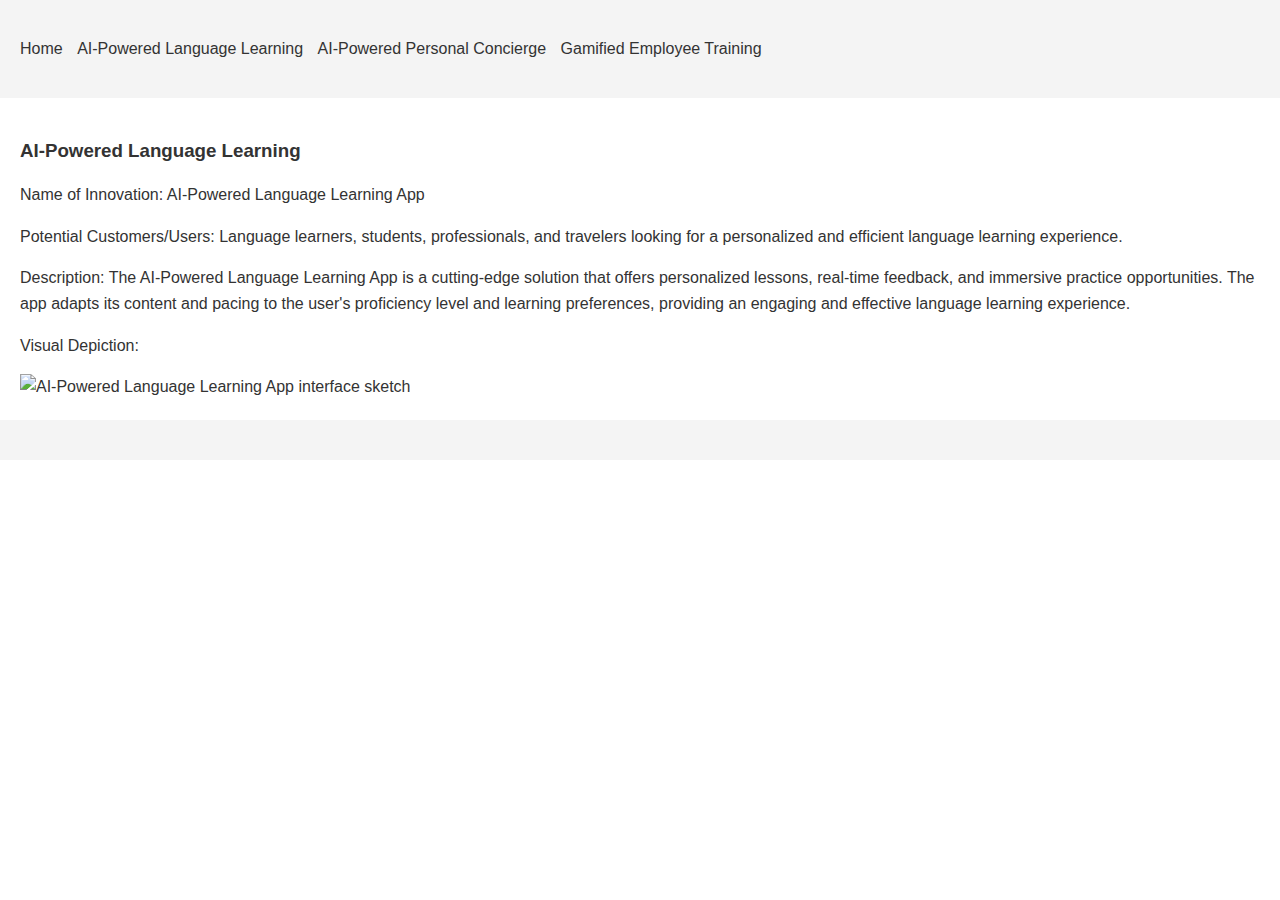
==== ai_language_learning.html @ 03c20bb4 "Update ai_language_learning.html" ====
<!DOCTYPE html>
<html lang="en">

<head>
    <meta charset="UTF-8">
    <meta name="viewport" content="width=device-width, initial-scale=1.0">
    <title>AI-Powered Language Learning - Osvaldo Castro's Innovative Solutions</title>
    <link rel="stylesheet" href="styles.css">
</head>

<body>
    <header>
    <nav>
        <ul>
            <li><a href="index.html">Home</a></li>
            <li><a href="ai_language_learning.html">AI-Powered Language Learning</a></li>
            <li><a href="ai_personal_concierge.html">AI-Powered Personal Concierge</a></li>
            <li><a href="gamified_employee_training.html">Gamified Employee Training</a></li>
        </ul>
    </nav>
</header>

    <main>
         <section id="ai-language-learning">
            <h3>AI-Powered Language Learning</h3>
            <p>Name of Innovation: AI-Powered Language Learning App</p>
            <p>Potential Customers/Users: Language learners, students, professionals, and travelers looking for a personalized and efficient language learning experience.</p>
            <p>Description: The AI-Powered Language Learning App is a cutting-edge solution that offers personalized lessons, real-time feedback, and immersive practice opportunities. The app adapts its content and pacing to the user's proficiency level and learning preferences, providing an engaging and effective language learning experience.</p>
            <p>Visual Depiction:</p>
            <img src="language-learning-sketch.jpg" alt="AI-Powered Language Learning App interface sketch">
        </section>

    </main>

    <footer>
        <!-- Add your footer content here -->
    </footer>
</body>

</html>
---- styles.css ----
body {
    font-family: Arial, sans-serif;
    line-height: 1.6;
    color: #333;
    margin: 0;
}

header {
    background: #f4f4f4;
    padding: 20px;
}

nav ul {
    list-style: none;
    padding: 0;
}

nav ul li {
    display: inline;
    margin-right: 10px;
}

nav ul li a {
    text-decoration: none;
    color: #333;
}

nav ul li a:hover {
    color: #666;
}

main {
    padding: 20px;
}

h1, h2, h3 {
    margin-bottom: 10px;
}

footer {
    background: #f4f4f4;
    padding: 20px;
    text-align: center;
}
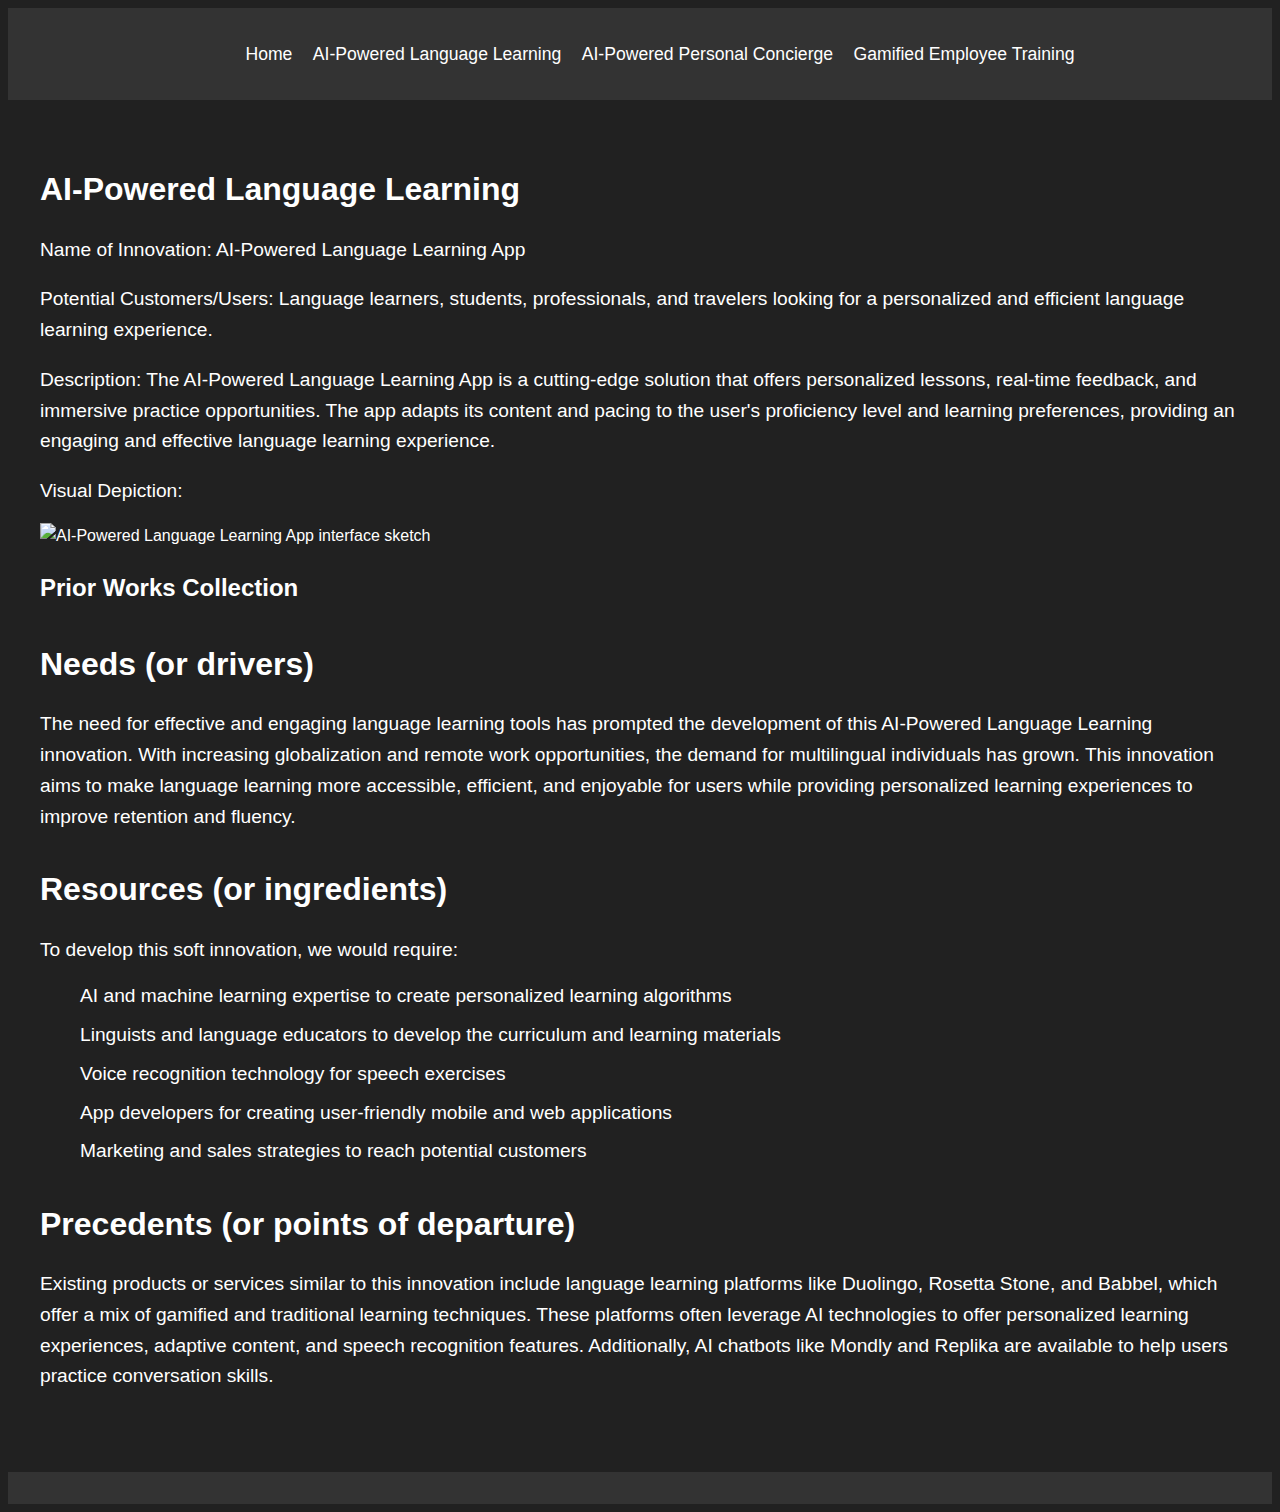
==== commit c0aa36c2: "Update ai_language_learning.html" ====
--- a/ai_language_learning.html
+++ b/ai_language_learning.html
@@ -21,7 +21,7 @@
 </header>
 
     <main>
-         <section id="ai-language-learning">
+        <section id="ai-language-learning">
             <h3>AI-Powered Language Learning</h3>
             <p>Name of Innovation: AI-Powered Language Learning App</p>
             <p>Potential Customers/Users: Language learners, students, professionals, and travelers looking for a personalized and efficient language learning experience.</p>
@@ -29,6 +29,25 @@
             <p>Visual Depiction:</p>
             <img src="language-learning-sketch.jpg" alt="AI-Powered Language Learning App interface sketch">
         </section>
+
+        <section>
+    <h2>Prior Works Collection</h2>
+    <h3>Needs (or drivers)</h3>
+    <p>The need for effective and engaging language learning tools has prompted the development of this AI-Powered Language Learning innovation. With increasing globalization and remote work opportunities, the demand for multilingual individuals has grown. This innovation aims to make language learning more accessible, efficient, and enjoyable for users while providing personalized learning experiences to improve retention and fluency.</p>
+
+    <h3>Resources (or ingredients)</h3>
+    <p>To develop this soft innovation, we would require:</p>
+    <ul>
+        <li>AI and machine learning expertise to create personalized learning algorithms</li>
+        <li>Linguists and language educators to develop the curriculum and learning materials</li>
+        <li>Voice recognition technology for speech exercises</li>
+        <li>App developers for creating user-friendly mobile and web applications</li>
+        <li>Marketing and sales strategies to reach potential customers</li>
+    </ul>
+
+    <h3>Precedents (or points of departure)</h3>
+    <p>Existing products or services similar to this innovation include language learning platforms like Duolingo, Rosetta Stone, and Babbel, which offer a mix of gamified and traditional learning techniques. These platforms often leverage AI technologies to offer personalized learning experiences, adaptive content, and speech recognition features. Additionally, AI chatbots like Mondly and Replika are available to help users practice conversation skills.</p>
+</section>
 
     </main>
 
--- a/styles.css
+++ b/styles.css
@@ -1,44 +1,101 @@
+/* Basic typography */
 body {
     font-family: Arial, sans-serif;
+    color: #ffffff;
+    background-color: #212121;
     line-height: 1.6;
-    color: #333;
-    margin: 0;
 }
 
-header {
-    background: #f4f4f4;
-    padding: 20px;
+/* Navigation */
+nav {
+    display: flex;
+    justify-content: center;
+    background-color: #333;
+    padding: 1rem;
 }
 
 nav ul {
     list-style: none;
-    padding: 0;
 }
 
 nav ul li {
     display: inline;
-    margin-right: 10px;
+    margin-right: 1rem;
+}
+
+nav ul li:last-child {
+    margin-right: 0;
 }
 
 nav ul li a {
     text-decoration: none;
-    color: #333;
+    color: #ffffff;
+    font-size: 1.1rem;
 }
 
 nav ul li a:hover {
-    color: #666;
+    color: #007bff;
 }
 
+/* Main content */
 main {
-    padding: 20px;
+    max-width: 1200px;
+    margin: 0 auto;
+    padding: 2rem;
 }
 
-h1, h2, h3 {
-    margin-bottom: 10px;
+main h1 {
+    font-size: 3rem;
+    margin-bottom: 1rem;
 }
 
+main h3 {
+    font-size: 2rem;
+    margin-bottom: 1rem;
+}
+
+main p {
+    font-size: 1.2rem;
+    margin-bottom: 1rem;
+}
+
+main a {
+    display: inline-block;
+    text-decoration: none;
+    color: #007bff;
+    margin-bottom: 1rem;
+}
+
+main a:hover {
+    color: #0056b3;
+}
+
+main ul {
+    list-style: none;
+}
+
+main li {
+    font-size: 1.2rem;
+    margin-bottom: 0.5rem;
+}
+
+/* Footer */
 footer {
-    background: #f4f4f4;
-    padding: 20px;
     text-align: center;
+    padding: 1rem;
+    background-color: #333;
+    margin-top: 2rem;
 }
+
+/* Responsive layout */
+@media (max-width: 768px) {
+    nav ul li {
+        display: block;
+        text-align: center;
+        margin-bottom: 0.5rem;
+    }
+
+    nav ul li:last-child {
+        margin-bottom: 0;
+    }
+}
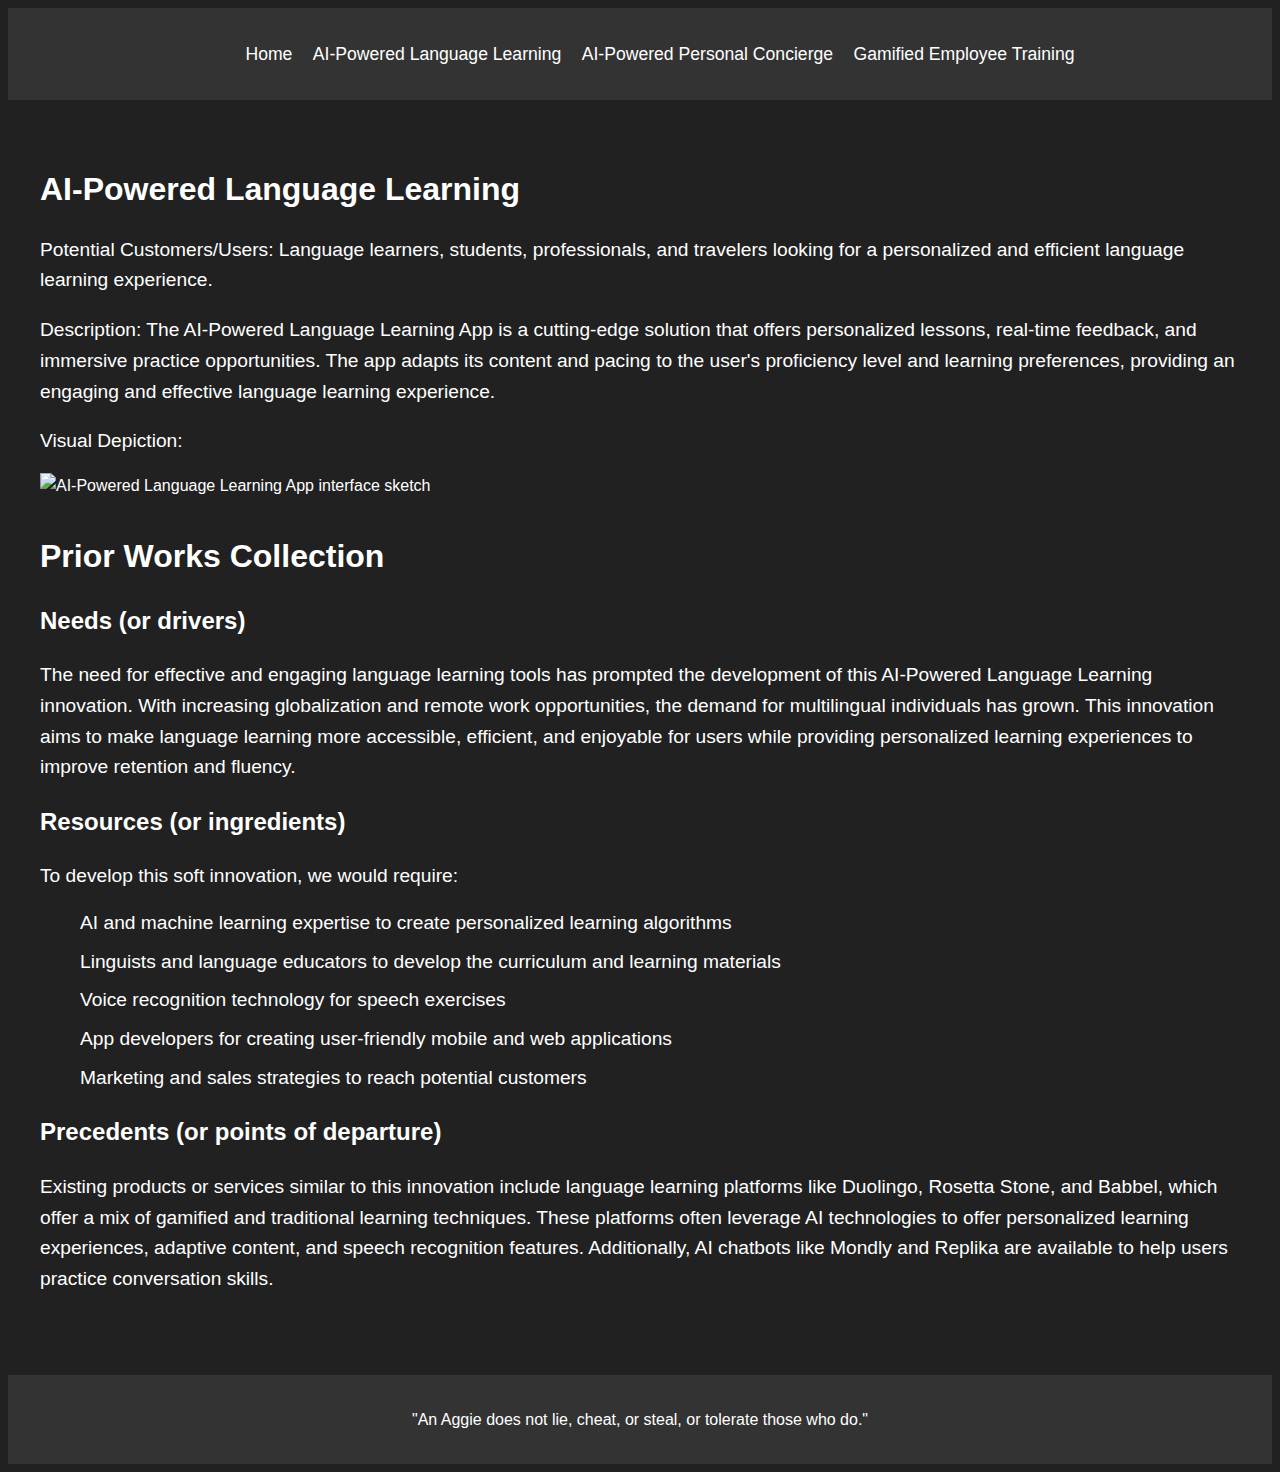
==== commit f83a79e9: "Update ai_language_learning.html" ====
--- a/ai_language_learning.html
+++ b/ai_language_learning.html
@@ -23,7 +23,6 @@
     <main>
         <section id="ai-language-learning">
             <h3>AI-Powered Language Learning</h3>
-            <p>Name of Innovation: AI-Powered Language Learning App</p>
             <p>Potential Customers/Users: Language learners, students, professionals, and travelers looking for a personalized and efficient language learning experience.</p>
             <p>Description: The AI-Powered Language Learning App is a cutting-edge solution that offers personalized lessons, real-time feedback, and immersive practice opportunities. The app adapts its content and pacing to the user's proficiency level and learning preferences, providing an engaging and effective language learning experience.</p>
             <p>Visual Depiction:</p>
@@ -31,28 +30,28 @@
         </section>
 
         <section>
-    <h2>Prior Works Collection</h2>
-    <h3>Needs (or drivers)</h3>
-    <p>The need for effective and engaging language learning tools has prompted the development of this AI-Powered Language Learning innovation. With increasing globalization and remote work opportunities, the demand for multilingual individuals has grown. This innovation aims to make language learning more accessible, efficient, and enjoyable for users while providing personalized learning experiences to improve retention and fluency.</p>
+            <h3>Prior Works Collection</h2>
+            <h2>Needs (or drivers)</h3>
+            <p>The need for effective and engaging language learning tools has prompted the development of this AI-Powered Language Learning innovation. With increasing globalization and remote work opportunities, the demand for multilingual individuals has grown. This innovation aims to make language learning more accessible, efficient, and enjoyable for users while providing personalized learning experiences to improve retention and fluency.</p>
 
-    <h3>Resources (or ingredients)</h3>
-    <p>To develop this soft innovation, we would require:</p>
-    <ul>
-        <li>AI and machine learning expertise to create personalized learning algorithms</li>
-        <li>Linguists and language educators to develop the curriculum and learning materials</li>
-        <li>Voice recognition technology for speech exercises</li>
-        <li>App developers for creating user-friendly mobile and web applications</li>
-        <li>Marketing and sales strategies to reach potential customers</li>
-    </ul>
+            <h2>Resources (or ingredients)</h3>
+            <p>To develop this soft innovation, we would require:</p>
+            <ul>
+                <li>AI and machine learning expertise to create personalized learning algorithms</li>
+                <li>Linguists and language educators to develop the curriculum and learning materials</li>
+                <li>Voice recognition technology for speech exercises</li>
+                <li>App developers for creating user-friendly mobile and web applications</li>
+                <li>Marketing and sales strategies to reach potential customers</li>
+            </ul>
 
-    <h3>Precedents (or points of departure)</h3>
-    <p>Existing products or services similar to this innovation include language learning platforms like Duolingo, Rosetta Stone, and Babbel, which offer a mix of gamified and traditional learning techniques. These platforms often leverage AI technologies to offer personalized learning experiences, adaptive content, and speech recognition features. Additionally, AI chatbots like Mondly and Replika are available to help users practice conversation skills.</p>
-</section>
+            <h2>Precedents (or points of departure)</h3>
+            <p>Existing products or services similar to this innovation include language learning platforms like Duolingo, Rosetta Stone, and Babbel, which offer a mix of gamified and traditional learning techniques. These platforms often leverage AI technologies to offer personalized learning experiences, adaptive content, and speech recognition features. Additionally, AI chatbots like Mondly and Replika are available to help users practice conversation skills.</p>
+        </section>
 
     </main>
 
     <footer>
-        <!-- Add your footer content here -->
+        <p>"An Aggie does not lie, cheat, or steal, or tolerate those who do."</p>
     </footer>
 </body>
 
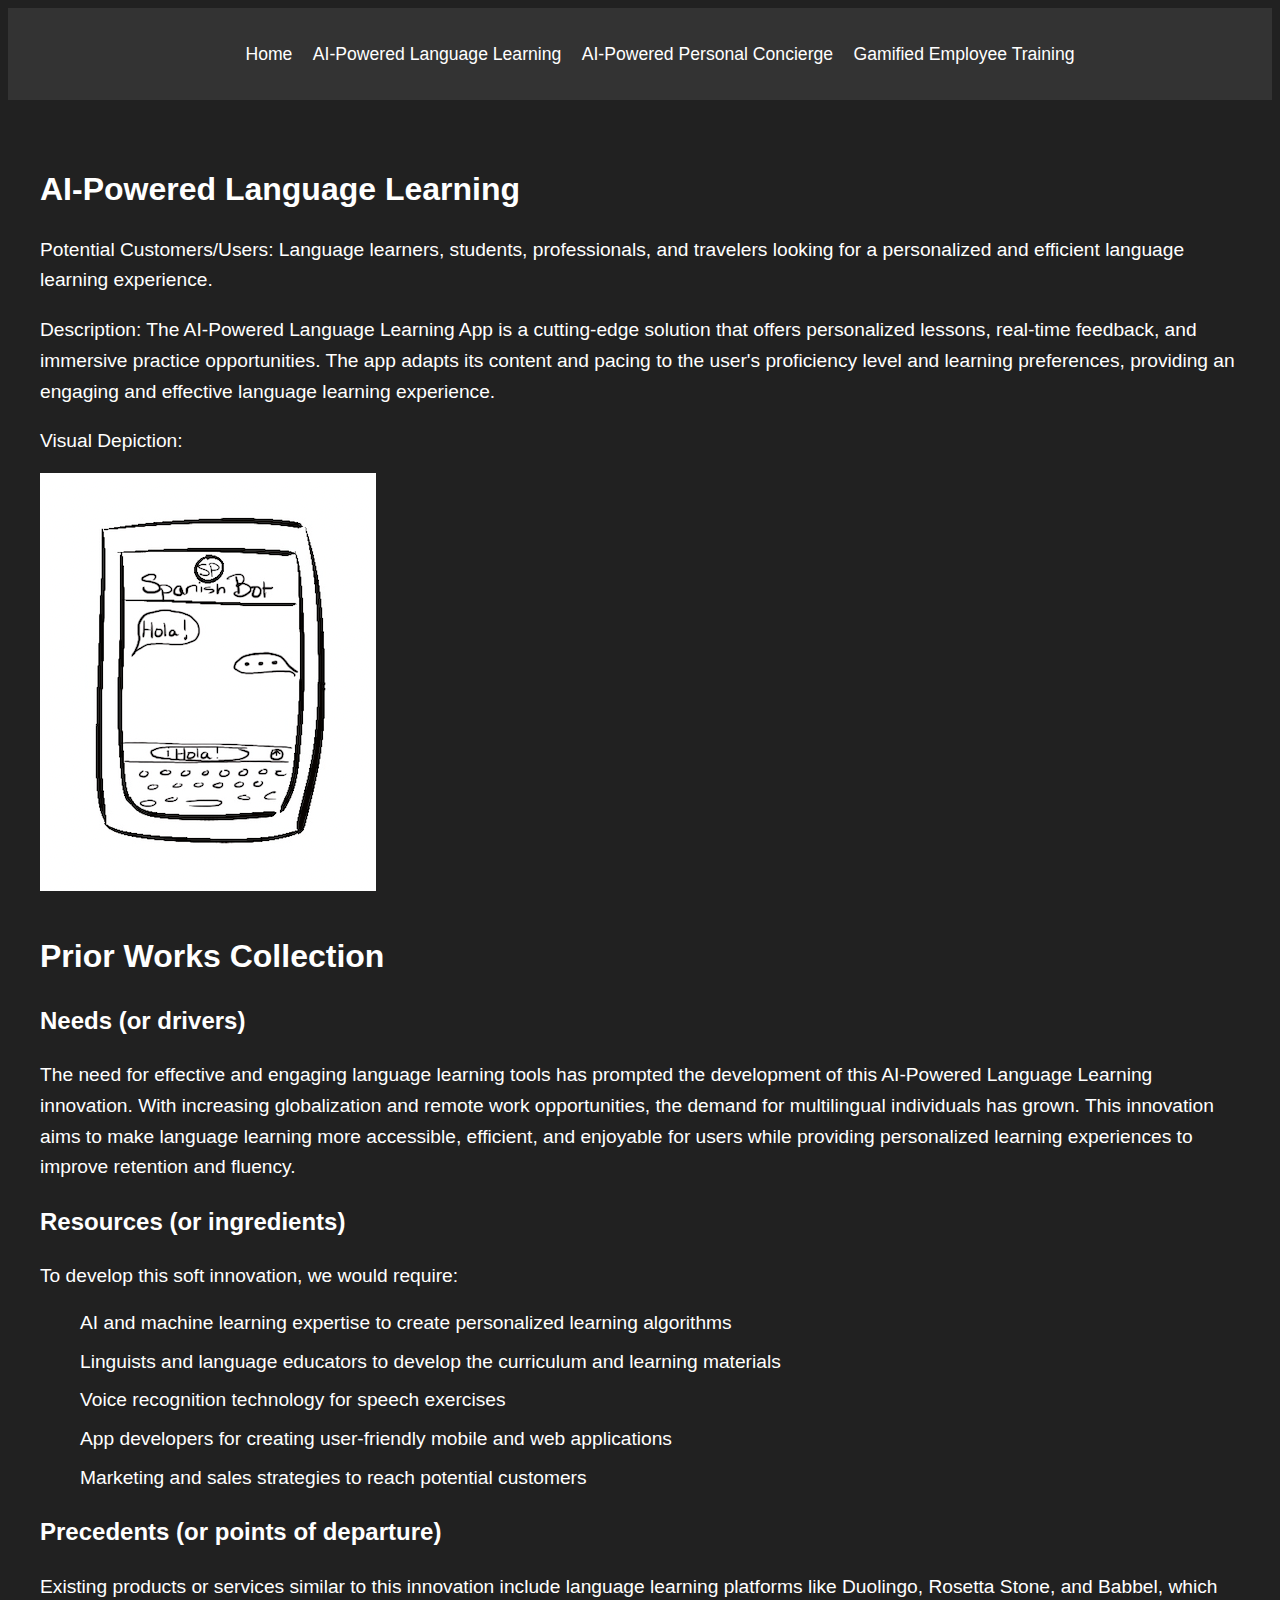
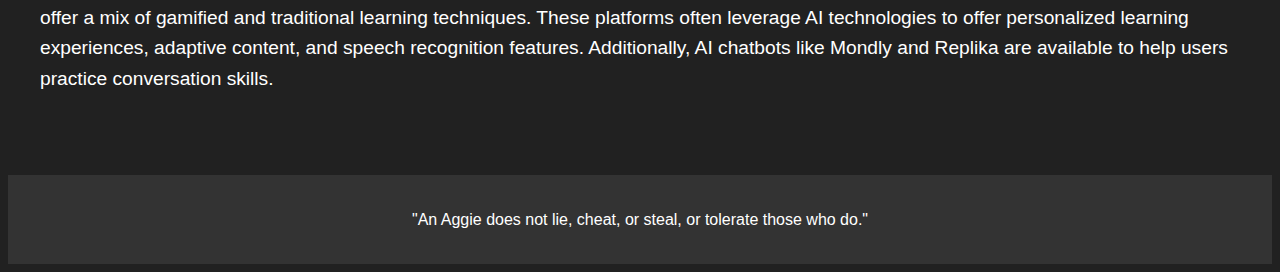
==== commit a1d259b1: "Update ai_language_learning.html" ====
--- a/ai_language_learning.html
+++ b/ai_language_learning.html
@@ -26,7 +26,7 @@
             <p>Potential Customers/Users: Language learners, students, professionals, and travelers looking for a personalized and efficient language learning experience.</p>
             <p>Description: The AI-Powered Language Learning App is a cutting-edge solution that offers personalized lessons, real-time feedback, and immersive practice opportunities. The app adapts its content and pacing to the user's proficiency level and learning preferences, providing an engaging and effective language learning experience.</p>
             <p>Visual Depiction:</p>
-            <img src="language-learning-sketch.jpg" alt="AI-Powered Language Learning App interface sketch">
+            <img src="ai_language_learning.png" alt="AI-Powered Language Learning App interface sketch">
         </section>
 
         <section>
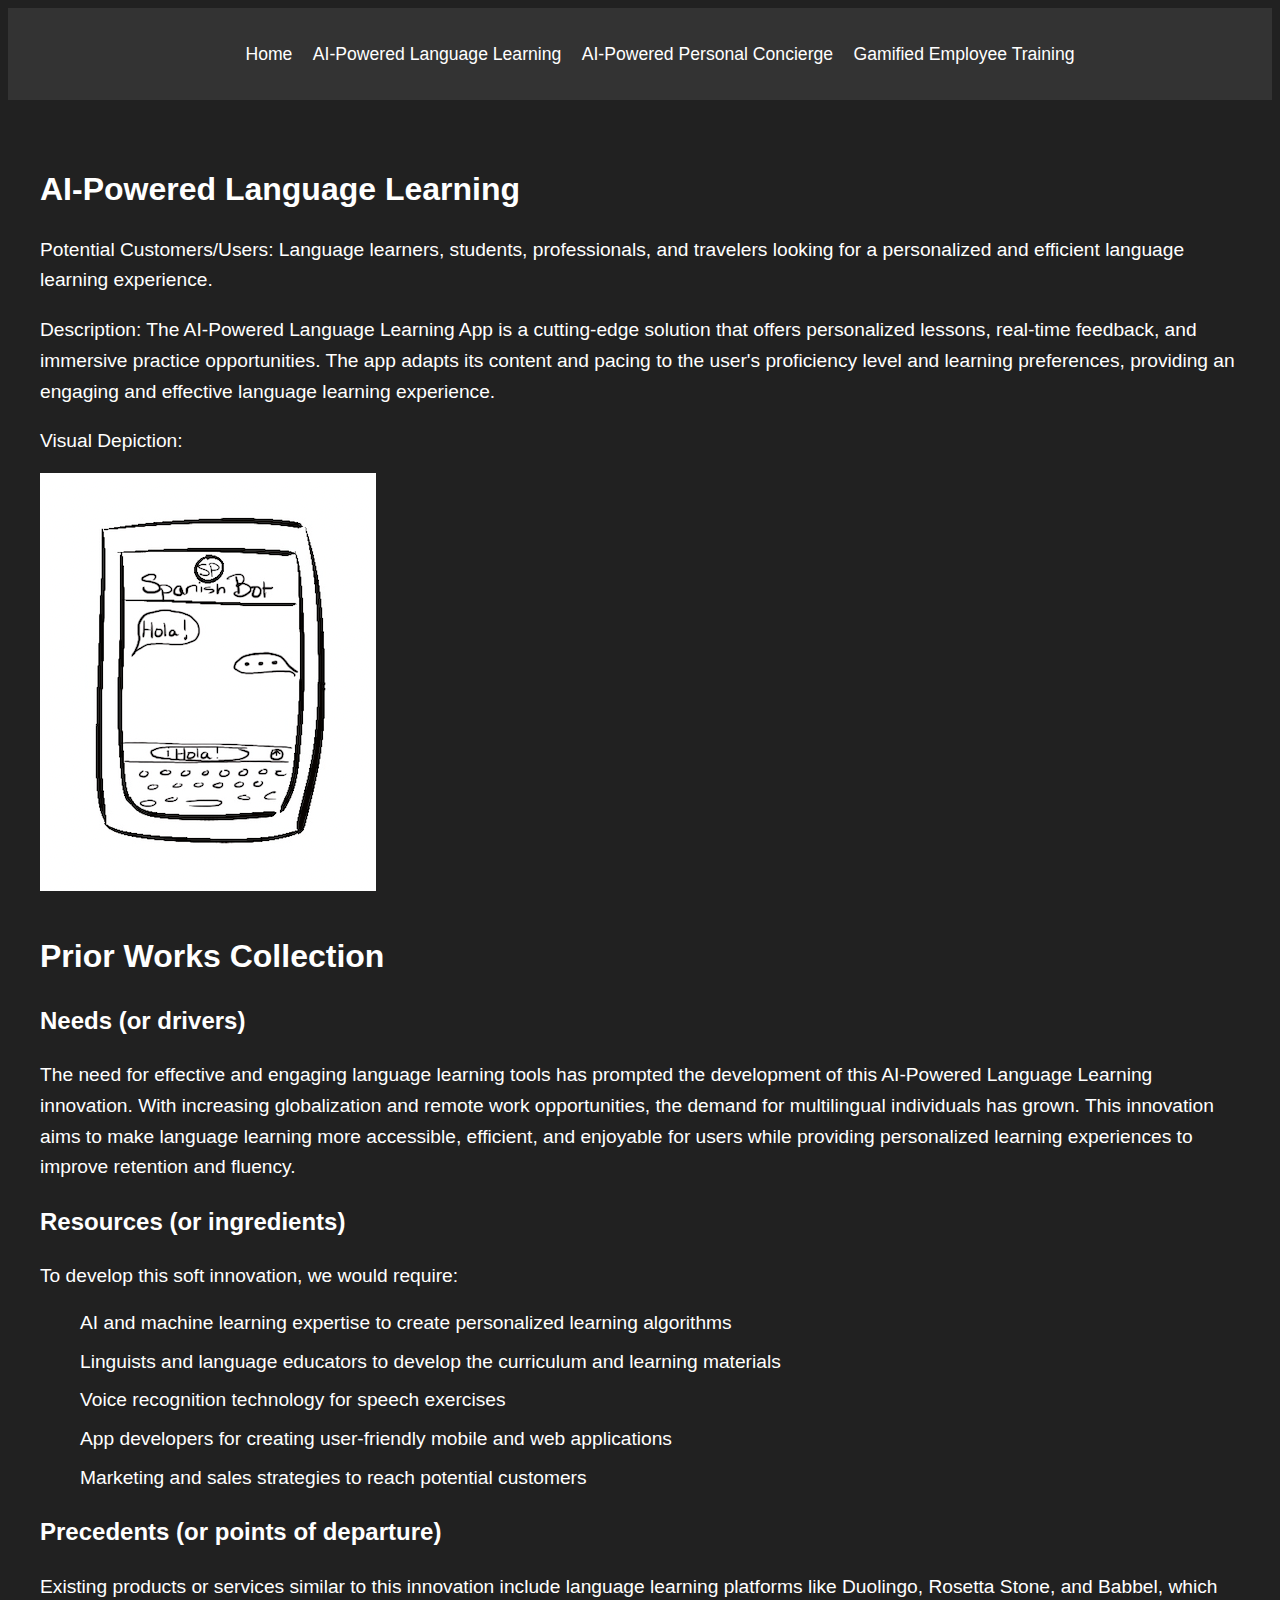
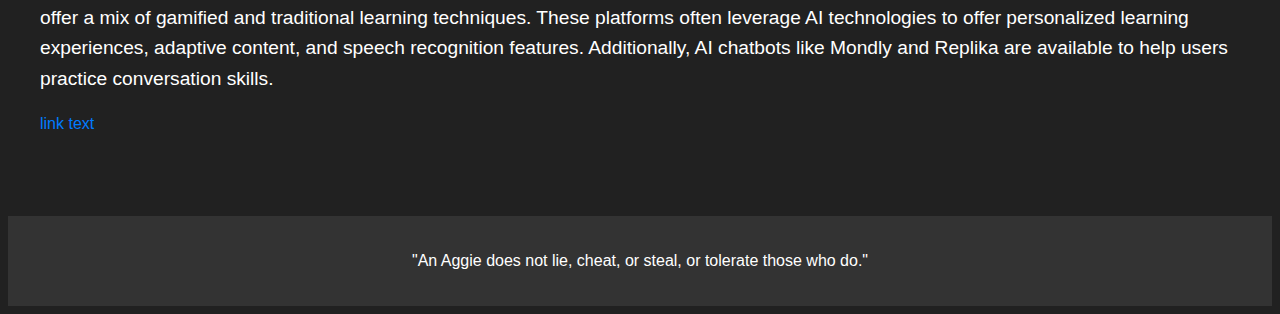
==== commit fb9ff1eb: "Update ai_language_learning.html" ====
--- a/ai_language_learning.html
+++ b/ai_language_learning.html
@@ -46,6 +46,7 @@
 
             <h2>Precedents (or points of departure)</h3>
             <p>Existing products or services similar to this innovation include language learning platforms like Duolingo, Rosetta Stone, and Babbel, which offer a mix of gamified and traditional learning techniques. These platforms often leverage AI technologies to offer personalized learning experiences, adaptive content, and speech recognition features. Additionally, AI chatbots like Mondly and Replika are available to help users practice conversation skills.</p>
+            <a href="https://patents.google.com/patent/US20170116870A1/en?assignee=duolingo&oq=duolingo">link text</a>
         </section>
 
     </main>
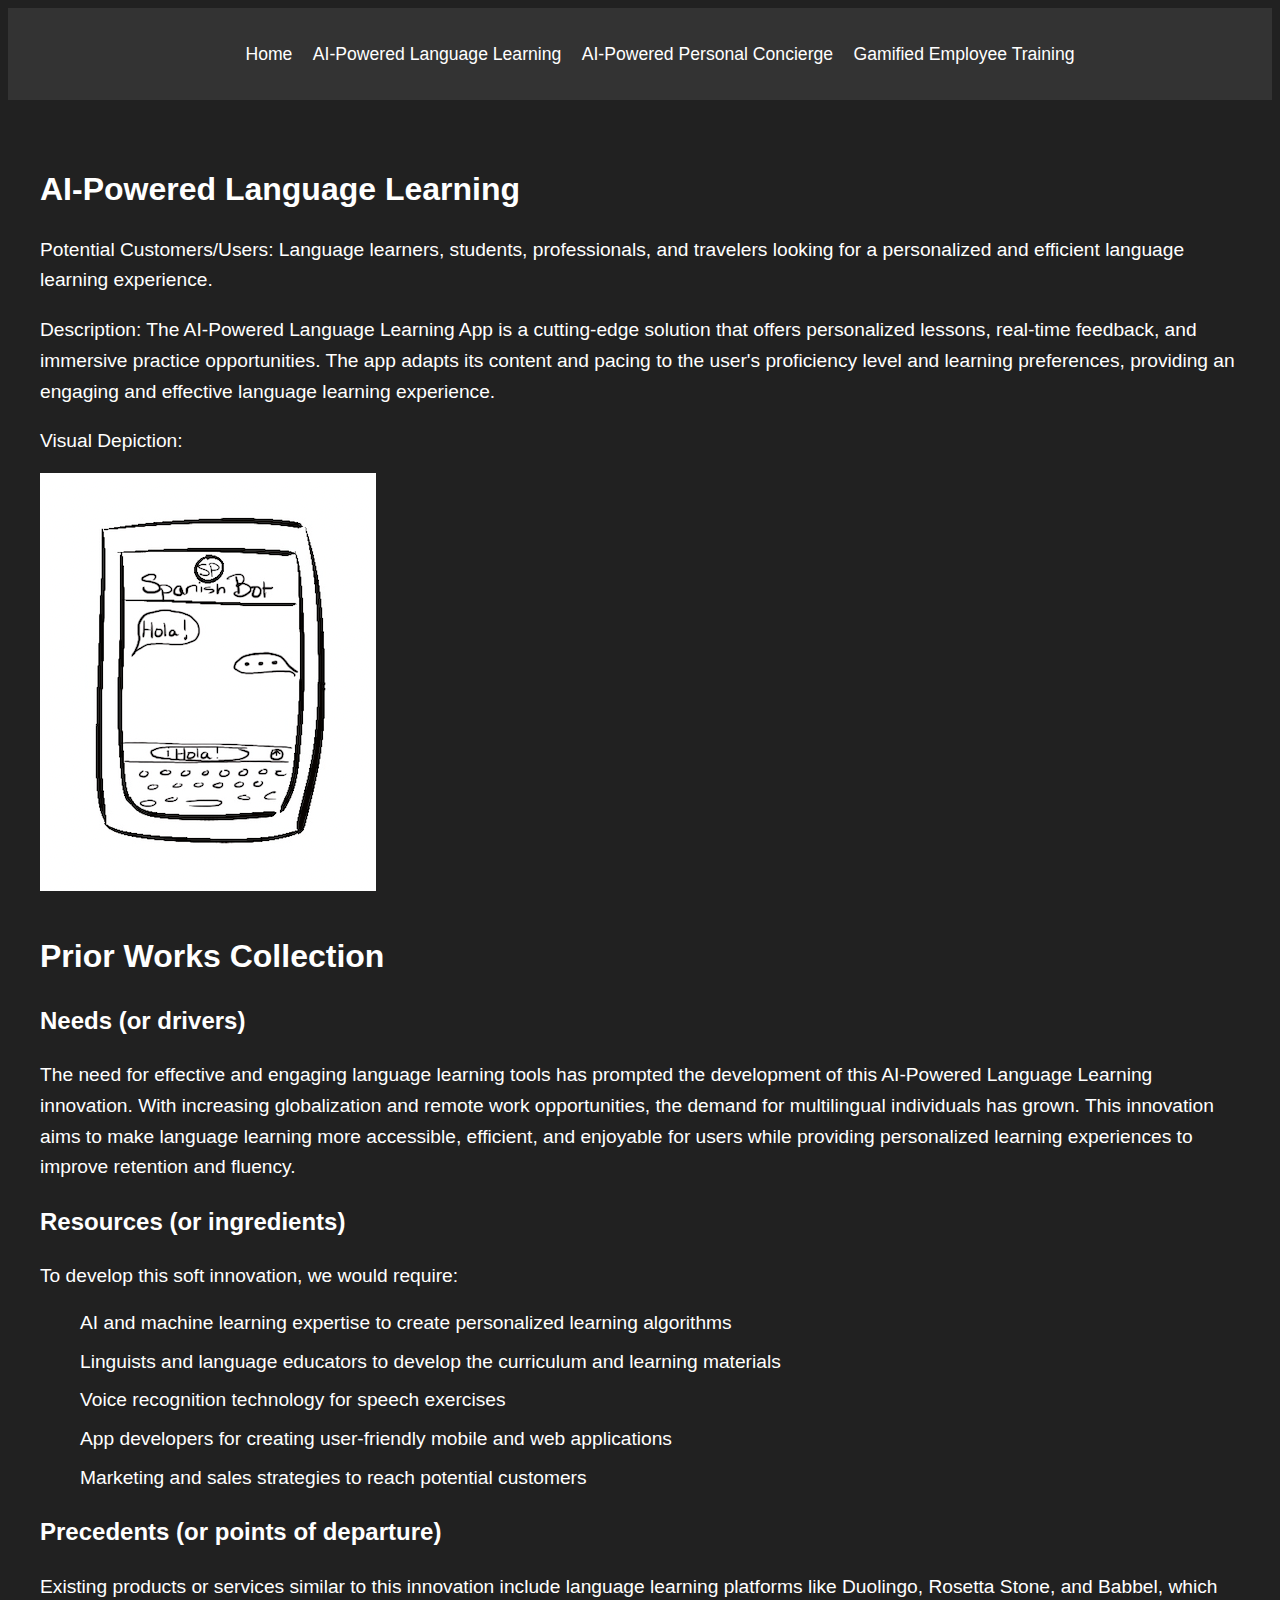
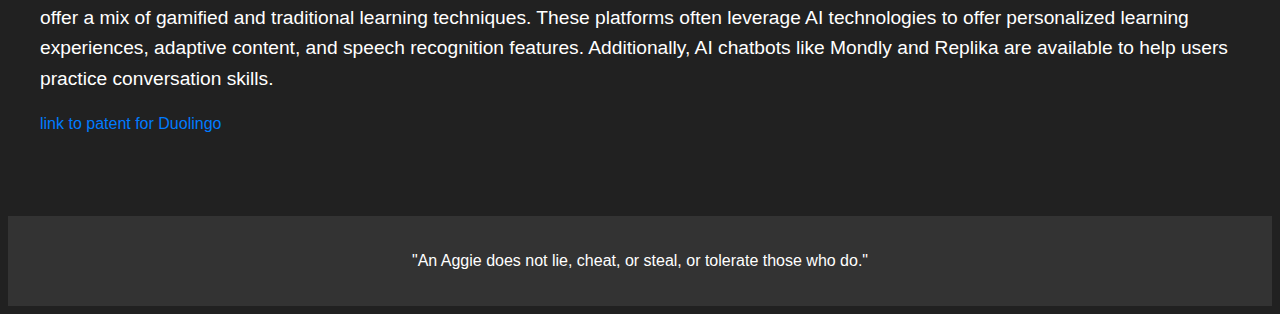
==== commit 9ebd43f3: "Update ai_language_learning.html" ====
--- a/ai_language_learning.html
+++ b/ai_language_learning.html
@@ -46,7 +46,7 @@
 
             <h2>Precedents (or points of departure)</h3>
             <p>Existing products or services similar to this innovation include language learning platforms like Duolingo, Rosetta Stone, and Babbel, which offer a mix of gamified and traditional learning techniques. These platforms often leverage AI technologies to offer personalized learning experiences, adaptive content, and speech recognition features. Additionally, AI chatbots like Mondly and Replika are available to help users practice conversation skills.</p>
-            <a href="https://patents.google.com/patent/US20170116870A1/en?assignee=duolingo&oq=duolingo">link text</a>
+            <a href="https://patents.google.com/patent/US20170116870A1/en?assignee=duolingo&oq=duolingo">link to patent for Duolingo</a>
         </section>
 
     </main>
